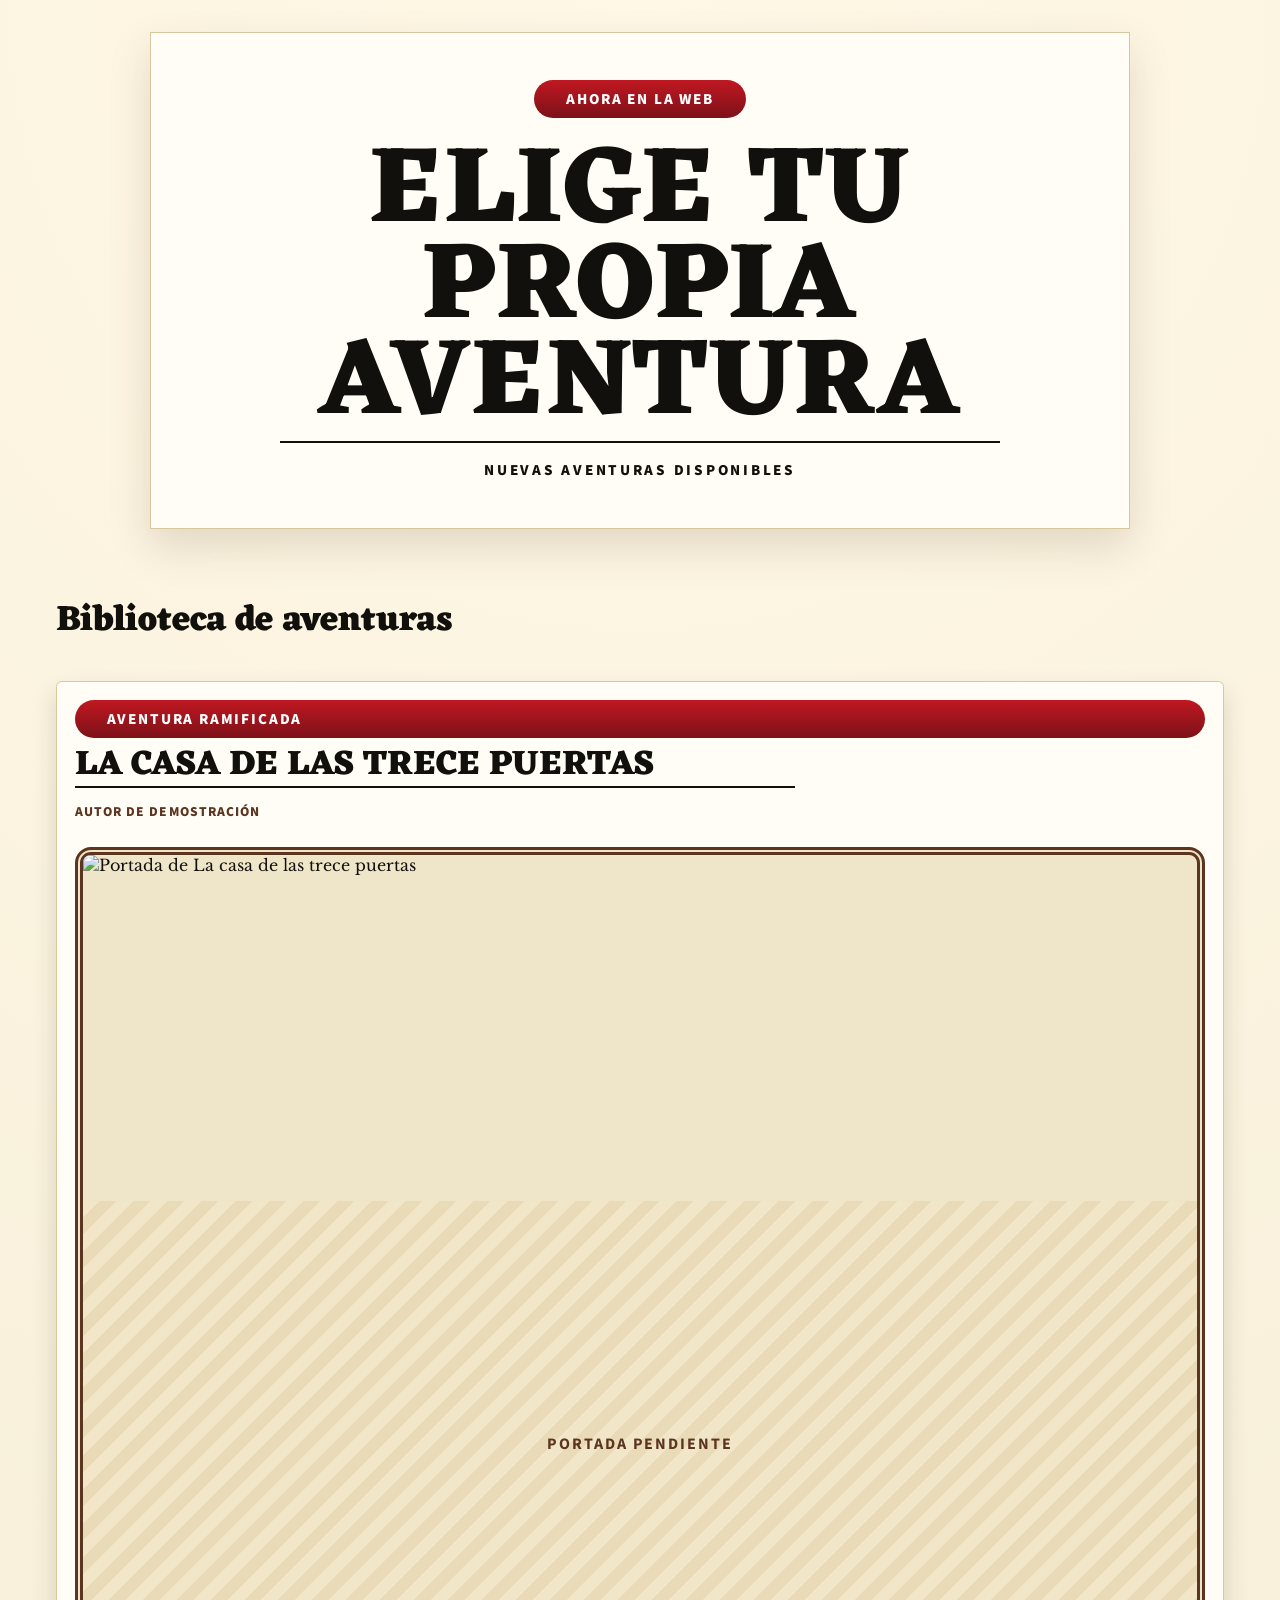
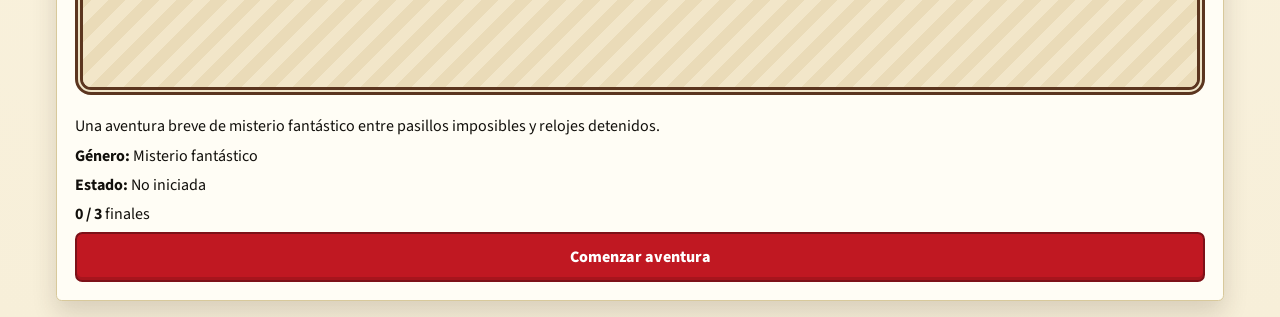
==== index.html @ 9f9789e1 "Build static branching adventure reader" ====
<!doctype html>
<html lang="es">
<head>
  <meta charset="utf-8">
  <meta name="viewport" content="width=device-width, initial-scale=1">
  <meta name="description" content="Biblioteca estática de aventuras interactivas ramificadas.">
  <title>Elige tu propia aventura</title>
  <link rel="preconnect" href="https://fonts.googleapis.com">
  <link rel="preconnect" href="https://fonts.gstatic.com" crossorigin>
  <link href="https://fonts.googleapis.com/css2?family=Eczar:wght@500;600;700;800&family=Libre+Baskerville:wght@400;700&family=Source+Sans+3:wght@500;700;800&display=swap" rel="stylesheet">
  <link rel="stylesheet" href="css/styles.css">
</head>
<body>
  <a class="skip-link" href="#app">Saltar al contenido</a>
  <header class="site-header" aria-labelledby="site-title">
    <p class="red-capsule">AHORA EN LA WEB</p>
    <h1 id="site-title">ELIGE TU PROPIA AVENTURA</h1>
    <hr>
    <p class="site-subtitle">NUEVAS AVENTURAS DISPONIBLES</p>
  </header>
  <main id="app" tabindex="-1" aria-live="polite"></main>
  <script type="module" src="js/app.js"></script>
</body>
</html>
---- css/styles.css ----
:root {
  --font-display: 'Eczar', 'Cooper Black', 'Bookman Old Style', serif;
  --font-reading: 'Libre Baskerville', 'Palatino Linotype', serif;
  --font-ui: 'Source Sans 3', Arial, sans-serif;
  --cream: #f7efd9; --paper: #fffdf5; --ink: #12100c; --red: #c01822; --dark-red: #7d1118; --brown: #5b351f; --muted-gold: #c9a24a;
}
* { box-sizing: border-box; }
body { margin: 0; color: var(--ink); background: radial-gradient(circle at top, #fff8e6, var(--cream)); font-family: var(--font-reading); }
.skip-link { position:absolute; left:-999px; } .skip-link:focus { left:1rem; top:1rem; z-index:10; background:#fff; padding:.6rem; }
button { font: 800 1rem var(--font-ui); cursor: pointer; border-radius: .45rem; }
button:focus-visible, a:focus-visible { outline: 4px solid var(--muted-gold); outline-offset: 3px; }
.site-header { max-width: 980px; margin: 2rem auto 1rem; padding: 2rem clamp(1rem,4vw,3rem); text-align:center; background: var(--paper); border: 1px solid #d6c79f; box-shadow: 0 18px 40px #4b2d1826; }
.red-capsule, .book-top { display:inline-block; background: linear-gradient(var(--red), var(--dark-red)); color:#fff; border-radius:999px; padding:.5rem 2rem; font:800 .95rem var(--font-ui); letter-spacing:.12em; }
.site-header h1 { margin:.8rem 0 .4rem; font:800 clamp(2.8rem, 9vw, 6.8rem)/.88 var(--font-display); letter-spacing:.02em; }
.site-header hr, .book-rule { border:0; border-top:2px solid var(--ink); max-width:720px; }
.site-subtitle { font:800 .95rem var(--font-ui); letter-spacing:.18em; }
.library { max-width:1200px; margin:auto; padding:1rem; } .library h2 { font:800 2.2rem var(--font-display); }
.book-grid { display:grid; grid-template-columns: repeat(auto-fit, minmax(250px, 1fr)); gap:1.5rem; }
.book-card { min-height: 620px; background: var(--paper); padding:1.1rem; border:1px solid #d8c99b; border-radius:.35rem; box-shadow: 0 12px 24px #3b241729; transition: transform .18s ease, box-shadow .18s ease; display:flex; flex-direction:column; }
.book-card:hover { transform: translateY(-5px) rotate(-.7deg); box-shadow: 0 18px 32px #3b241740; }
.book-card h3 { margin:.8rem 0 .3rem; font:800 2.15rem/.9 var(--font-display); text-transform:uppercase; }
.book-author, .reader-kicker { font:800 .85rem var(--font-ui); text-transform:uppercase; letter-spacing:.08em; color:var(--brown); }
.image-frame { position:relative; overflow:hidden; border:8px double var(--brown); border-radius:1rem; background:#efe5c8; margin:.8rem 0; display:grid; place-items:center; }
.image-frame.cover { aspect-ratio: 4 / 3; } .image-frame.page { aspect-ratio: 16 / 9; }
.image-frame img { width:100%; height:100%; object-fit:cover; display:block; }
.image-placeholder { width:100%; height:100%; min-height:160px; display:grid; place-items:center; text-align:center; padding:1rem; background: repeating-linear-gradient(135deg,#f2e6c9,#f2e6c9 12px,#eadbb8 12px,#eadbb8 24px); color:var(--brown); font:800 1rem var(--font-ui); letter-spacing:.12em; }
.image-placeholder span { display:block; margin-top:.5rem; font-size:.85rem; }
.book-info { margin-top:auto; font-family:var(--font-ui); } .book-info p { margin:.45rem 0; }
.primary-action, .choice-button { width:100%; background:var(--red); color:white; border:2px solid var(--dark-red); padding:.75rem 1rem; box-shadow: inset 0 -3px 0 #0002; }
.secondary-action { background:#fff9e9; color:var(--ink); border:2px solid var(--brown); padding:.55rem .8rem; }
.danger-action { background:#fff0ef; color:var(--dark-red); border:2px solid var(--dark-red); padding:.55rem .8rem; }
.stamp { display:inline-grid; place-items:center; border:3px solid var(--dark-red); color:var(--dark-red); border-radius:50%; min-width:5rem; min-height:5rem; padding:.7rem; font:800 .75rem var(--font-ui); transform:rotate(-8deg); text-align:center; }
.stamp.large { min-width:7rem; min-height:7rem; }
.reader-page { max-width:880px; margin:1.5rem auto 3rem; padding:clamp(1rem,4vw,2.5rem); background:var(--paper); border:1px solid #d8c99b; box-shadow:0 18px 40px #3b24172e; }
.reader-nav { display:flex; flex-wrap:wrap; gap:.5rem; justify-content:center; border-bottom:2px solid var(--ink); padding-bottom:1rem; }
.reader-page h2 { font:800 clamp(2.2rem,7vw,4.5rem)/.9 var(--font-display); text-align:center; text-transform:uppercase; }
.reader-page h3 { font:700 2rem var(--font-display); color:var(--brown); }
.story-text { font-size:1.16rem; line-height:1.75; }
.choices { display:grid; gap:.8rem; margin-top:1.2rem; }
.choice-button { background:#fff7de; color:var(--ink); border-color:var(--brown); text-align:left; }
.ending-box, .error-box { border:3px double var(--dark-red); padding:1rem; background:#fff8e8; }
.ending-label { font:800 .9rem var(--font-ui); color:var(--dark-red); letter-spacing:.16em; } .ending-box h4 { font:800 2rem var(--font-display); margin:.2rem 0; }
@media (max-width: 560px) { .book-grid { grid-template-columns: repeat(auto-fit, minmax(165px, 1fr)); } .book-card { min-height:560px; padding:.8rem; } .book-card h3 { font-size:1.55rem; } .reader-nav { align-items:stretch; flex-direction:column; } }
@media (prefers-reduced-motion: reduce) { *, *::before, *::after { transition:none !important; animation:none !important; scroll-behavior:auto !important; } .book-card:hover { transform:none; } }
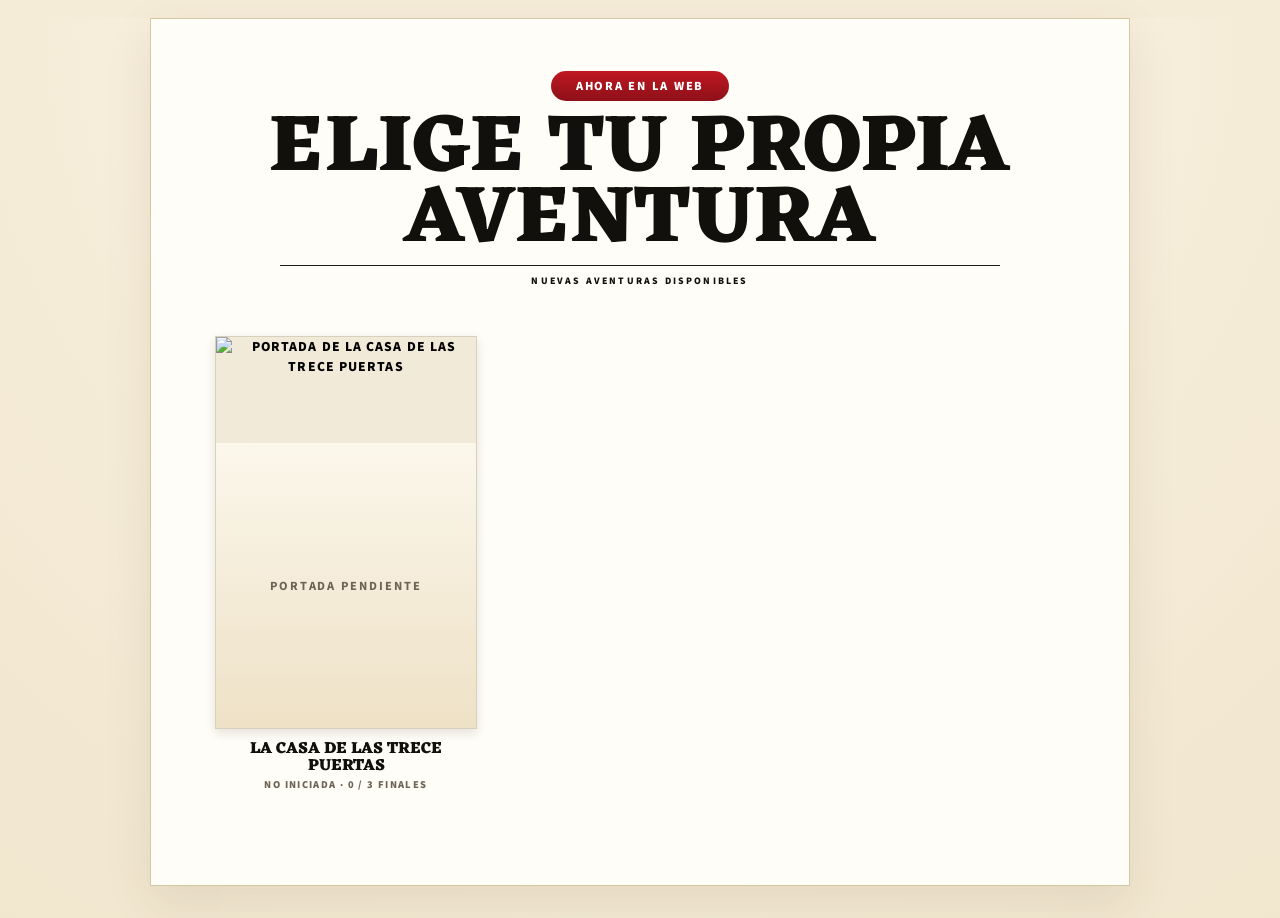
==== commit 4f559c07: "Rediseña experiencia editorial de lectura" ====
--- a/index.html
+++ b/index.html
@@ -12,6 +12,7 @@
 </head>
 <body>
   <a class="skip-link" href="#app">Saltar al contenido</a>
+  <div class="app-frame">
   <header class="site-header" aria-labelledby="site-title">
     <p class="red-capsule">AHORA EN LA WEB</p>
     <h1 id="site-title">ELIGE TU PROPIA AVENTURA</h1>
@@ -19,6 +20,7 @@
     <p class="site-subtitle">NUEVAS AVENTURAS DISPONIBLES</p>
   </header>
   <main id="app" tabindex="-1" aria-live="polite"></main>
+  </div>
   <script type="module" src="js/app.js"></script>
 </body>
 </html>
--- a/css/styles.css
+++ b/css/styles.css
@@ -2,43 +2,72 @@
   --font-display: 'Eczar', 'Cooper Black', 'Bookman Old Style', serif;
   --font-reading: 'Libre Baskerville', 'Palatino Linotype', serif;
   --font-ui: 'Source Sans 3', Arial, sans-serif;
-  --cream: #f7efd9; --paper: #fffdf5; --ink: #12100c; --red: #c01822; --dark-red: #7d1118; --brown: #5b351f; --muted-gold: #c9a24a;
+  --cream: #f5ecd8;
+  --paper: #fffdf7;
+  --ink: #12100c;
+  --red: #c01822;
+  --dark-red: #8d1018;
+  --line: #221d15;
+  --muted: #6d6254;
+  --border: #d5c7a2;
 }
 * { box-sizing: border-box; }
-body { margin: 0; color: var(--ink); background: radial-gradient(circle at top, #fff8e6, var(--cream)); font-family: var(--font-reading); }
+html { background: var(--cream); }
+body { margin: 0; min-height: 100vh; color: var(--ink); background: radial-gradient(circle at top, #fff8e7 0, var(--cream) 55%, #f1e6ce 100%); font-family: var(--font-reading); }
 .skip-link { position:absolute; left:-999px; } .skip-link:focus { left:1rem; top:1rem; z-index:10; background:#fff; padding:.6rem; }
-button { font: 800 1rem var(--font-ui); cursor: pointer; border-radius: .45rem; }
-button:focus-visible, a:focus-visible { outline: 4px solid var(--muted-gold); outline-offset: 3px; }
-.site-header { max-width: 980px; margin: 2rem auto 1rem; padding: 2rem clamp(1rem,4vw,3rem); text-align:center; background: var(--paper); border: 1px solid #d6c79f; box-shadow: 0 18px 40px #4b2d1826; }
-.red-capsule, .book-top { display:inline-block; background: linear-gradient(var(--red), var(--dark-red)); color:#fff; border-radius:999px; padding:.5rem 2rem; font:800 .95rem var(--font-ui); letter-spacing:.12em; }
-.site-header h1 { margin:.8rem 0 .4rem; font:800 clamp(2.8rem, 9vw, 6.8rem)/.88 var(--font-display); letter-spacing:.02em; }
-.site-header hr, .book-rule { border:0; border-top:2px solid var(--ink); max-width:720px; }
-.site-subtitle { font:800 .95rem var(--font-ui); letter-spacing:.18em; }
-.library { max-width:1200px; margin:auto; padding:1rem; } .library h2 { font:800 2.2rem var(--font-display); }
-.book-grid { display:grid; grid-template-columns: repeat(auto-fit, minmax(250px, 1fr)); gap:1.5rem; }
-.book-card { min-height: 620px; background: var(--paper); padding:1.1rem; border:1px solid #d8c99b; border-radius:.35rem; box-shadow: 0 12px 24px #3b241729; transition: transform .18s ease, box-shadow .18s ease; display:flex; flex-direction:column; }
-.book-card:hover { transform: translateY(-5px) rotate(-.7deg); box-shadow: 0 18px 32px #3b241740; }
-.book-card h3 { margin:.8rem 0 .3rem; font:800 2.15rem/.9 var(--font-display); text-transform:uppercase; }
-.book-author, .reader-kicker { font:800 .85rem var(--font-ui); text-transform:uppercase; letter-spacing:.08em; color:var(--brown); }
-.image-frame { position:relative; overflow:hidden; border:8px double var(--brown); border-radius:1rem; background:#efe5c8; margin:.8rem 0; display:grid; place-items:center; }
-.image-frame.cover { aspect-ratio: 4 / 3; } .image-frame.page { aspect-ratio: 16 / 9; }
+button { font: 800 .86rem var(--font-ui); cursor: pointer; letter-spacing:.08em; text-transform:uppercase; }
+button:focus-visible, a:focus-visible { outline: 3px solid #b68a33; outline-offset: 3px; }
+.app-frame { width:min(92vw, 980px); min-height: min(1180px, calc(100vh - 2rem)); margin: 1.1rem auto; padding: clamp(1.25rem, 4vw, 3.1rem); background: var(--paper); border: 1px solid var(--border); box-shadow: 0 16px 45px #4b2d1818; }
+.site-header { text-align:center; margin: .2rem auto 3rem; }
+body[data-view="reading"] .site-header { display:none; }
+.red-capsule { display:inline-block; margin:0; background: linear-gradient(var(--red), var(--dark-red)); color:#fff; border-radius:999px; padding:.36rem 1.55rem; font:800 .78rem var(--font-ui); letter-spacing:.14em; }
+.site-header h1 { margin:.8rem 0 .55rem; font:800 clamp(2.35rem, 7vw, 5.05rem)/.88 var(--font-display); letter-spacing:.015em; text-wrap:balance; }
+.site-header hr { border:0; border-top:1px solid var(--line); max-width:720px; margin:0 auto .55rem; }
+.site-subtitle { margin:0; font:800 .62rem var(--font-ui); letter-spacing:.22em; }
+.library { max-width: 850px; margin: auto; }
+.book-grid { display:grid; grid-template-columns: repeat(3, minmax(0, 1fr)); gap: clamp(1.1rem, 3vw, 2rem); align-items:start; }
+.book-tile { position:relative; text-align:center; }
+.book-cover-button { display:block; width:100%; padding:0; border:0; background:transparent; transition: transform .18s ease, filter .18s ease; }
+.book-cover-button:hover { transform: translateY(-3px); filter: drop-shadow(0 8px 11px #2c1a101f); }
+.image-frame { position:relative; overflow:hidden; background:#f1ead9; display:grid; place-items:center; }
+.image-frame.cover { aspect-ratio: 2 / 3; width:100%; border:1px solid #d7d0be; box-shadow:0 4px 10px #25170e1f; }
+.image-frame.page { aspect-ratio: 4 / 3; width:min(100%, 620px); margin: 1.1rem auto 1.8rem; border:1px solid #dfd5bd; }
 .image-frame img { width:100%; height:100%; object-fit:cover; display:block; }
-.image-placeholder { width:100%; height:100%; min-height:160px; display:grid; place-items:center; text-align:center; padding:1rem; background: repeating-linear-gradient(135deg,#f2e6c9,#f2e6c9 12px,#eadbb8 12px,#eadbb8 24px); color:var(--brown); font:800 1rem var(--font-ui); letter-spacing:.12em; }
-.image-placeholder span { display:block; margin-top:.5rem; font-size:.85rem; }
-.book-info { margin-top:auto; font-family:var(--font-ui); } .book-info p { margin:.45rem 0; }
-.primary-action, .choice-button { width:100%; background:var(--red); color:white; border:2px solid var(--dark-red); padding:.75rem 1rem; box-shadow: inset 0 -3px 0 #0002; }
-.secondary-action { background:#fff9e9; color:var(--ink); border:2px solid var(--brown); padding:.55rem .8rem; }
-.danger-action { background:#fff0ef; color:var(--dark-red); border:2px solid var(--dark-red); padding:.55rem .8rem; }
-.stamp { display:inline-grid; place-items:center; border:3px solid var(--dark-red); color:var(--dark-red); border-radius:50%; min-width:5rem; min-height:5rem; padding:.7rem; font:800 .75rem var(--font-ui); transform:rotate(-8deg); text-align:center; }
-.stamp.large { min-width:7rem; min-height:7rem; }
-.reader-page { max-width:880px; margin:1.5rem auto 3rem; padding:clamp(1rem,4vw,2.5rem); background:var(--paper); border:1px solid #d8c99b; box-shadow:0 18px 40px #3b24172e; }
-.reader-nav { display:flex; flex-wrap:wrap; gap:.5rem; justify-content:center; border-bottom:2px solid var(--ink); padding-bottom:1rem; }
-.reader-page h2 { font:800 clamp(2.2rem,7vw,4.5rem)/.9 var(--font-display); text-align:center; text-transform:uppercase; }
-.reader-page h3 { font:700 2rem var(--font-display); color:var(--brown); }
-.story-text { font-size:1.16rem; line-height:1.75; }
-.choices { display:grid; gap:.8rem; margin-top:1.2rem; }
-.choice-button { background:#fff7de; color:var(--ink); border-color:var(--brown); text-align:left; }
-.ending-box, .error-box { border:3px double var(--dark-red); padding:1rem; background:#fff8e8; }
-.ending-label { font:800 .9rem var(--font-ui); color:var(--dark-red); letter-spacing:.16em; } .ending-box h4 { font:800 2rem var(--font-display); margin:.2rem 0; }
-@media (max-width: 560px) { .book-grid { grid-template-columns: repeat(auto-fit, minmax(165px, 1fr)); } .book-card { min-height:560px; padding:.8rem; } .book-card h3 { font-size:1.55rem; } .reader-nav { align-items:stretch; flex-direction:column; } }
-@media (prefers-reduced-motion: reduce) { *, *::before, *::after { transition:none !important; animation:none !important; scroll-behavior:auto !important; } .book-card:hover { transform:none; } }
+.image-placeholder { width:100%; height:100%; min-height:220px; display:grid; place-items:center; text-align:center; padding:1rem; background: linear-gradient(#fbf7eb, #eee1c6); color:var(--muted); font:800 .78rem var(--font-ui); letter-spacing:.16em; }
+.image-placeholder span { display:block; margin-top:.45rem; font-size:.72rem; }
+.book-meta { margin:.72rem auto 0; font-family:var(--font-ui); color:var(--muted); }
+.book-meta h2 { margin:0 0 .15rem; font:800 1rem/1.08 var(--font-display); color:var(--ink); text-transform:uppercase; }
+.book-meta p { margin:0; font:800 .66rem/1.25 var(--font-ui); letter-spacing:.13em; }
+.stamp { display:inline-block; margin-top:.3rem; border:1px solid var(--dark-red); color:var(--dark-red); border-radius:999px; padding:.12rem .45rem; font:800 .62rem var(--font-ui); letter-spacing:.12em; }
+.reader-page { max-width: 860px; margin:0 auto; }
+.reader-header { display:grid; grid-template-columns: 1fr auto; align-items:end; gap:1rem; border-bottom:2px solid var(--line); padding-bottom:.28rem; }
+.reader-brand { position:relative; width:max-content; font:800 1rem/.82 var(--font-display); text-transform:uppercase; }
+.reader-brand::before { content:''; display:block; width:2rem; height:.26rem; margin:0 auto .25rem; background:var(--red); border-radius:99px; }
+.reader-header p { margin:0; font:800 .82rem var(--font-ui); }
+.library-link { display:block; margin:.9rem auto 1rem; padding:0; border:0; background:transparent; color:var(--ink); font:800 .82rem var(--font-ui); text-decoration:underline; text-decoration-thickness:1px; text-underline-offset:.22rem; }
+.reading-column { position:relative; max-width: 670px; margin:0 auto; }
+.reader-page h2 { font:800 clamp(1.65rem,4vw,3rem)/.95 var(--font-display); text-align:center; text-transform:uppercase; margin:1.35rem 0 .65rem; text-wrap:balance; }
+.reader-kicker, .intro-author { font:800 .72rem var(--font-ui); text-transform:uppercase; letter-spacing:.16em; color:var(--muted); }
+.story-text, .intro-summary { font:400 clamp(.98rem, 1.6vw, 1.08rem)/1.78 var(--font-reading); white-space:pre-line; }
+.story-text { margin:1.4rem auto; }
+.back-link { position:absolute; left:-5rem; top:9rem; border:0; background:transparent; padding:.2rem; color:var(--ink); font:800 .82rem var(--font-ui); }
+.back-link.disabled { opacity:.25; }
+.choices { display:grid; gap:.65rem; margin:1.5rem auto 0; border-top:1px solid #cfc4ad; padding-top:1rem; }
+.choice-button, .primary-action, .secondary-action, .danger-action, .text-action { background:transparent; color:var(--ink); border:1px solid #d5cbb6; padding:.78rem 1rem; }
+.choice-button { font-family:var(--font-reading); font-weight:700; text-transform:none; letter-spacing:0; font-style:italic; line-height:1.45; }
+.choice-button:hover, .primary-action:hover { background:#fbf4e3; }
+.primary-action { border-color:var(--line); }
+.text-action { border:0; text-decoration:underline; color:var(--muted); margin-top:.6rem; }
+.ending-box, .error-box { border-top:1px solid var(--line); border-bottom:1px solid var(--line); padding:1rem 0; margin:1.4rem 0; text-align:center; }
+.ending-label { font:800 .7rem var(--font-ui); color:var(--dark-red); letter-spacing:.18em; }
+.ending-box h3 { font:800 2rem/1 var(--font-display); margin:.2rem 0; text-transform:uppercase; }
+.book-intro .intro-layout { display:grid; grid-template-columns: minmax(180px, 280px) 1fr; gap:clamp(1.4rem,4vw,3rem); align-items:center; margin-top:2rem; }
+.intro-copy h2 { text-align:left; margin:.2rem 0; }
+.intro-stats { display:grid; gap:.4rem; margin:1.3rem 0; font-family:var(--font-ui); }
+.intro-stats div { display:flex; gap:.5rem; border-top:1px solid #ded3bd; padding-top:.4rem; }
+.intro-stats dt { min-width:4.5rem; font-weight:800; text-transform:uppercase; font-size:.72rem; letter-spacing:.14em; color:var(--muted); }
+.intro-stats dd { margin:0; }
+.intro-start { width:100%; max-width:18rem; }
+@media (max-width: 760px) { .app-frame { width:calc(100vw - 1rem); margin:.5rem auto; padding:1.1rem; } .book-grid { grid-template-columns: repeat(2, minmax(0, 1fr)); gap:1.1rem; } .reader-header { grid-template-columns:1fr; text-align:center; justify-items:center; } .back-link { position:static; display:inline-block; margin:.4rem 0; } .book-intro .intro-layout { grid-template-columns:1fr; max-width:360px; margin-left:auto; margin-right:auto; } .intro-copy h2 { text-align:center; } }
+@media (max-width: 430px) { .book-grid { gap:.85rem; } .site-header { margin-bottom:2rem; } .book-meta h2 { font-size:.86rem; } .book-meta p { font-size:.58rem; } }
+@media (prefers-reduced-motion: reduce) { *, *::before, *::after { transition:none !important; animation:none !important; scroll-behavior:auto !important; } .book-cover-button:hover { transform:none; } }
